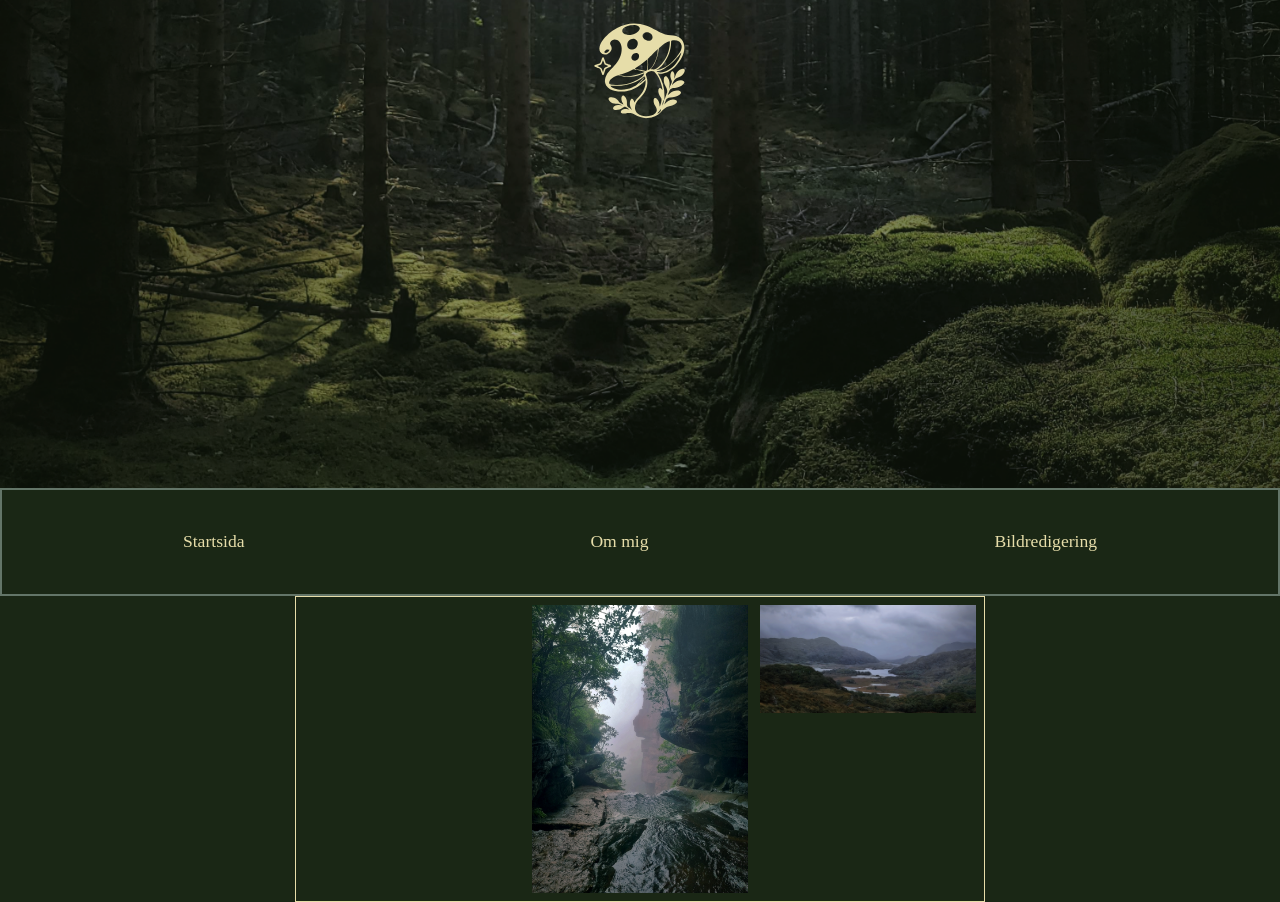
==== bildredigering.html @ 53afe8f0 "Add new images and update HTML and CSS for "Om mig" page - Added portrait2.png, portrait3.png, and s" ====
<!DOCTYPE html>
<html lang="en">
<head>
    <meta charset="UTF-8">
    <meta name="viewport" content="width=device-width, initial-scale=1.0">
    <title>Bildredigering</title>
<link rel="stylesheet" href="styles.css">
<title>HOME - Bildredigering</title>

</head>



<body>
<header>
    <div class="header-content">
    <img class="svamp-logo" src="images/logo-svamp.svg" alt="">
    <img class="header-image" src="images/header.png" alt="">
    </div>
<nav>
    <ul>
    <li><a href="index.html">Startsida</a></li>
    <li><a href="om-mig.html">Om mig</a></li>
    <li><a href="bildredigering.html">Bildredigering</a></li>
    </ul>
</nav>
</header>  
<main>
<article>
    <div class="redigerade-bilder">

        <div class="bild-grupp-1">
            <img src="images/bilserie001-edited.jpg" alt="">
            <img src="images/bildserie001.jpg" alt="">
        </div>

        <div class="bild-grupp-2">
            <img src="images/bildserie017-edited.jpg" alt="">
            <img src="images/bildserie017.jpg" alt="">    
        </div>

        <div class="bild-grupp-3">
            <img src="images/bildserie004-edited.jpg" alt="">
            <img src="images/bildserie004.jpg" alt="">
        </div>
    
    </div>
</article>
</main>
</body>

</html>
---- styles.css ----
/*-------------*/
/*--GEMENSAMT--*/
/*-------------*/
/*
    background-color: #0b110a;*/

* {
    font-family: Georgia, 'Times New Roman', Times, serif;
    color: #e6dda9;
}

body {
    background-color: #1a2715;
    margin: 0;
    padding: 0;
}

header {
    position: relative;
}


.header-image {
    display: block;
    width: 100%;
    height: auto;
    opacity: 60%;
    border-radius: 0;
}

.header-content {
    position: relative;
}

.svamp-logo {
    position: absolute;
    top: 20px;
    left: 50%;
    transform: translateX(-50%);
    width: 100px;
    height: auto;
    opacity: 1;
    z-index: 1;
}

nav {
    border: 2px solid #637568;
}



nav ul, nav li, nav a{
    display: flex;
    flex-direction: row;
    justify-content: space-around;
    align-items: center;
    text-decoration: none;
    list-style-type: none;
    padding: 0.5rem;
    font-size: 1.1rem;
}

h1 {
  text-align: center;
}

/*------------*/
/*---OM-MIG---*/
/*------------*/

.om-mig-image {
    position: absolute;
    padding: 1rem;
    width: 20rem;
    height: auto;
}

.om-mig-sparkles {
    position: relative;
    transform: translateY(1%);
    transform: translateX(10%);
    padding: 1rem;
    width: 20rem;
    height: auto;
}

.om-mig-text {
    border: 1px solid #e6dda9;
    margin: 2rem;
    padding: 2rem;
}

/*-----------------------*/
/*---REDIGERADE-BILDER---*/
/*-----------------------*/

.redigerade-bilder img {
    width: 20rem;
}

.redigerade-bilder {
    display: grid;
    grid-template-columns: repeat(3, minmax(0, 1fr));
    gap: 0.75rem;

    border: 1px solid #e6dda9;
    padding: 0.5rem;
    max-width: 42rem;
    margin-inline: auto;
}

.bild-grupp-1,
.bild-grupp-2,
.bild-grupp 3 {
    display: flex;
    flex-direction: column;
    gap: 0.75rem;
}

.redigerade-bilder img {
    display: block;
    width: 100%;
    height: auto;
}
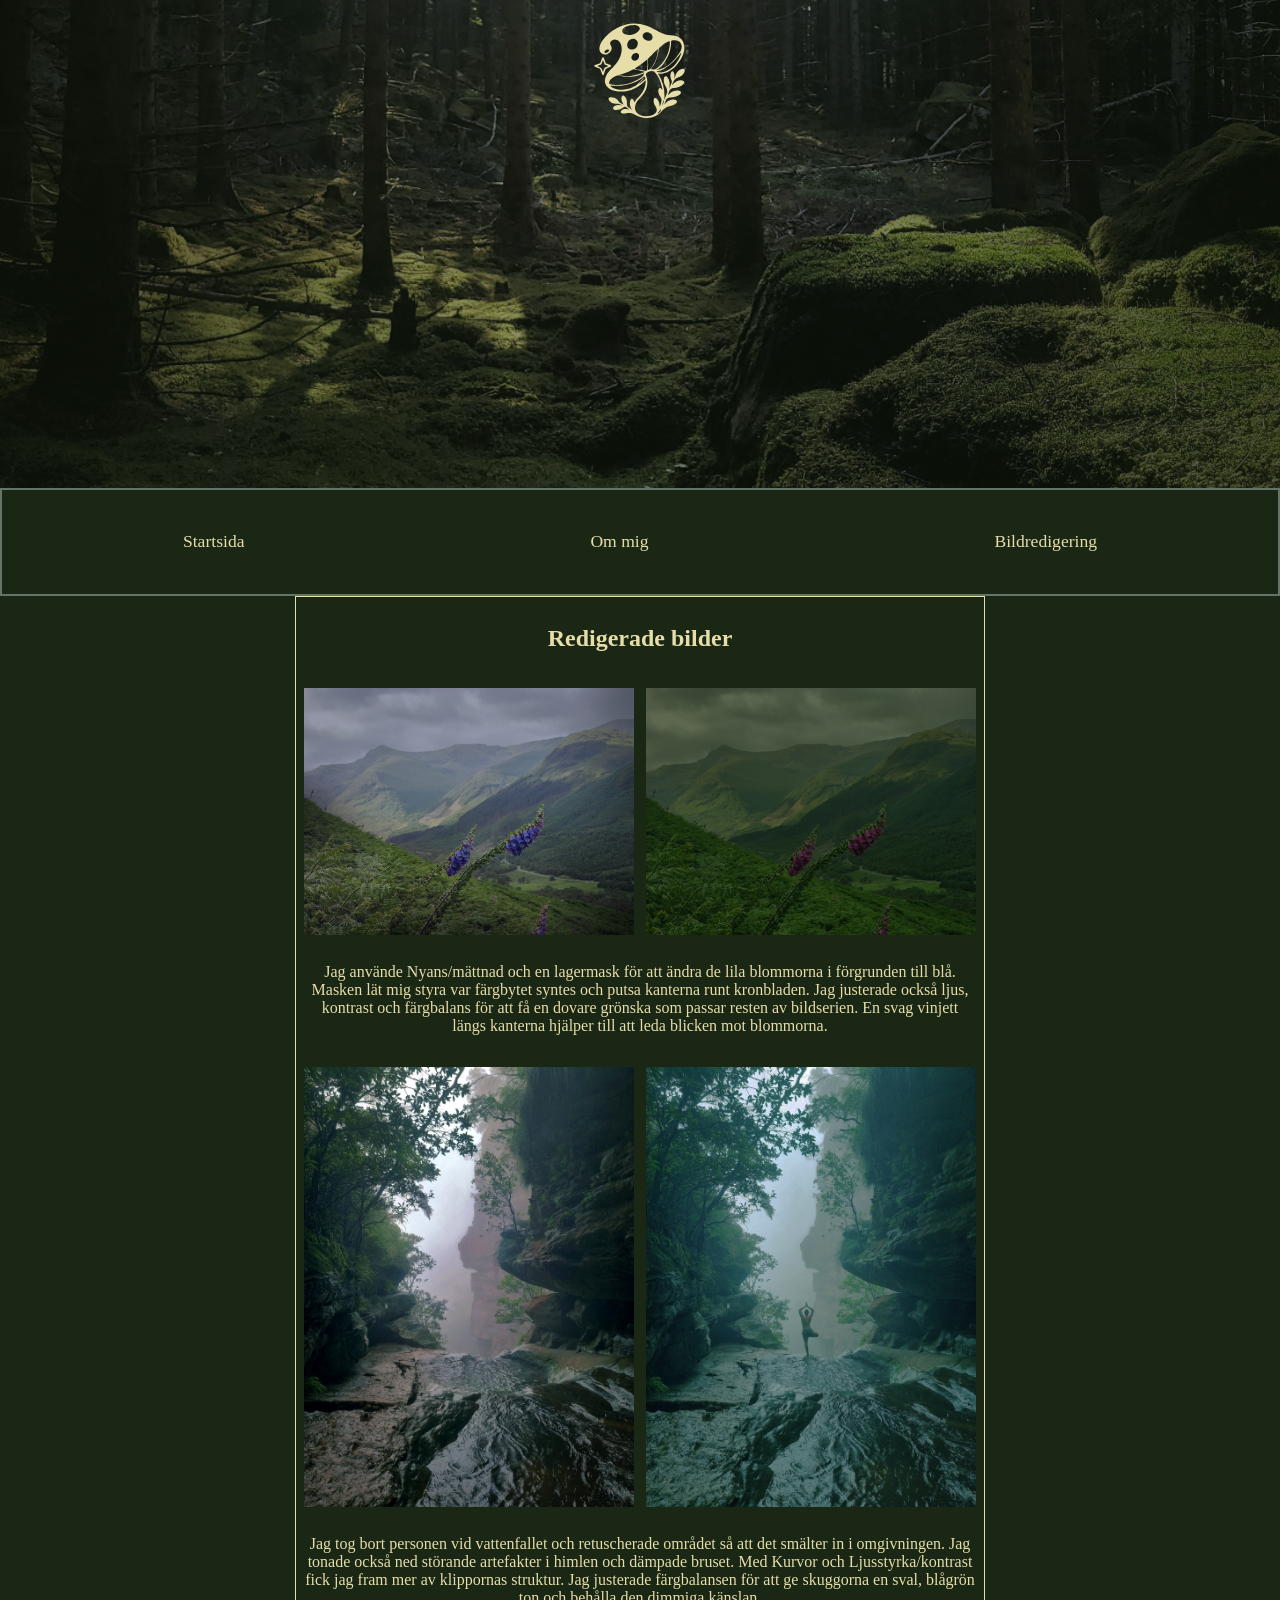
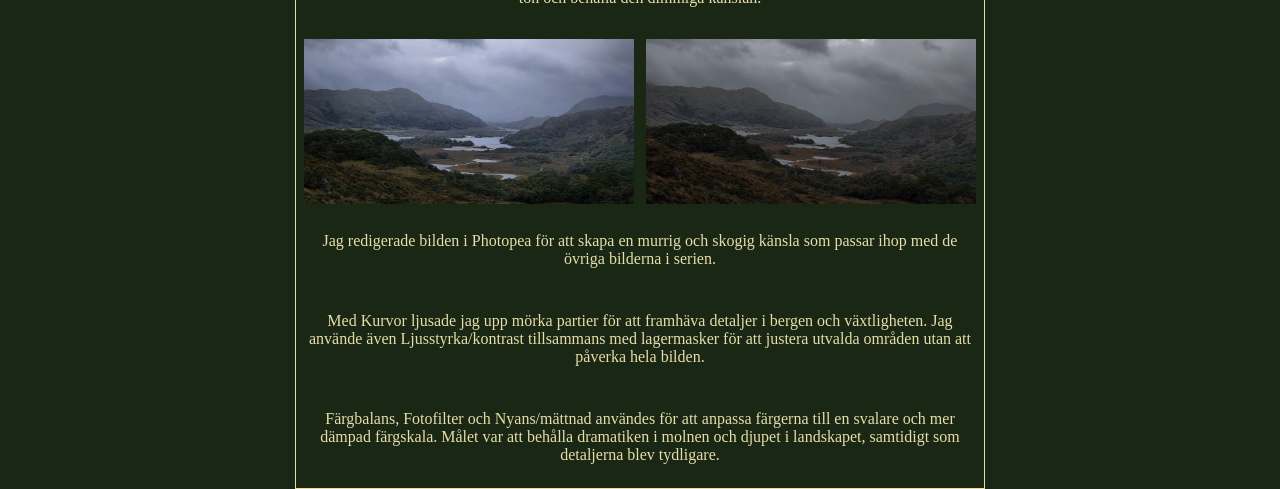
==== commit 1c5f2865: "Add favicon and update HTML to include icon links; enhance image display styles" ====
--- a/bildredigering.html
+++ b/bildredigering.html
@@ -6,6 +6,12 @@
     <title>Bildredigering</title>
 <link rel="stylesheet" href="styles.css">
 <title>HOME - Bildredigering</title>
+
+
+<link rel="icon" href="images/favicon.ico" sizes="16x16">
+<link rel="icon" href="images/favicon.png" type="image/png" sizes="32x32">
+
+
 
 </head>
 
@@ -28,20 +34,35 @@
 <main>
 <article>
     <div class="redigerade-bilder">
+        <h2>Redigerade bilder</h2>
 
         <div class="bild-grupp-1">
-            <img src="images/bilserie001-edited.jpg" alt="">
-            <img src="images/bildserie001.jpg" alt="">
+            <img src="images/bildserie001-edited.jpg" alt="Landskapsbild">
+            <img src="images/bildserie001.jpg" alt="Landskapsbild">
+            <p>Jag använde Nyans/mättnad och en lagermask för att ändra de lila blommorna i förgrunden till blå. 
+                Masken lät mig styra var färgbytet syntes och putsa kanterna runt kronbladen. Jag justerade också ljus,
+                kontrast och färgbalans för att få en dovare grönska som passar resten av bildserien. En svag vinjett
+                längs kanterna hjälper till att leda blicken mot blommorna.</p>
         </div>
 
         <div class="bild-grupp-2">
-            <img src="images/bildserie017-edited.jpg" alt="">
-            <img src="images/bildserie017.jpg" alt="">    
+            <img src="images/bildserie017-edited.jpg" alt="Landskapsbild">
+            <img src="images/bildserie017.jpg" alt="Landskapsbild">    
+            <p>Jag tog bort personen vid vattenfallet och retuscherade området så att det smälter in i omgivningen. 
+                Jag tonade också ned störande artefakter i himlen och dämpade bruset. Med Kurvor och Ljusstyrka/kontrast
+                 fick jag fram mer av klippornas struktur. Jag justerade färgbalansen för att ge skuggorna en sval, blågrön ton och behålla den dimmiga känslan.</p>
         </div>
 
         <div class="bild-grupp-3">
-            <img src="images/bildserie004-edited.jpg" alt="">
-            <img src="images/bildserie004.jpg" alt="">
+            <img src="images/bildserie004-edited.jpg" alt="Landskapsbild">
+            <img src="images/bildserie004.jpg" alt="Landskapsbild">
+            <p>Jag redigerade bilden i Photopea för att skapa en murrig och skogig känsla som passar ihop med de övriga bilderna i serien.</p>
+
+<p>Med Kurvor ljusade jag upp mörka partier för att framhäva detaljer i bergen och växtligheten. 
+    Jag använde även Ljusstyrka/kontrast tillsammans med lagermasker för att justera utvalda områden utan att påverka hela bilden.</p>
+
+<p>Färgbalans, Fotofilter och Nyans/mättnad användes för att anpassa färgerna till en svalare och mer dämpad färgskala. 
+    Målet var att behålla dramatiken i molnen och djupet i landskapet, samtidigt som detaljerna blev tydligare.</p>
         </div>
     
     </div>
--- a/styles.css
+++ b/styles.css
@@ -94,14 +94,9 @@
 /*---REDIGERADE-BILDER---*/
 /*-----------------------*/
 
-.redigerade-bilder img {
-    width: 20rem;
-}
-
 .redigerade-bilder {
     display: grid;
-    grid-template-columns: repeat(3, minmax(0, 1fr));
-    gap: 0.75rem;
+    gap: 1rem;
 
     border: 1px solid #e6dda9;
     padding: 0.5rem;
@@ -109,16 +104,20 @@
     margin-inline: auto;
 }
 
-.bild-grupp-1,
-.bild-grupp-2,
-.bild-grupp 3 {
-    display: flex;
-    flex-direction: column;
+.redigerade-bilder > div {
+    display: grid;
+    grid-template-columns: repeat(2, minmax(0, 1fr));
     gap: 0.75rem;
+    align-items: start;
+}
+
+.redigerade-bilder, h2, p {
+    grid-column: 1 / -1;
+    text-align: center;
 }
 
 .redigerade-bilder img {
     display: block;
     width: 100%;
     height: auto;
-}+}
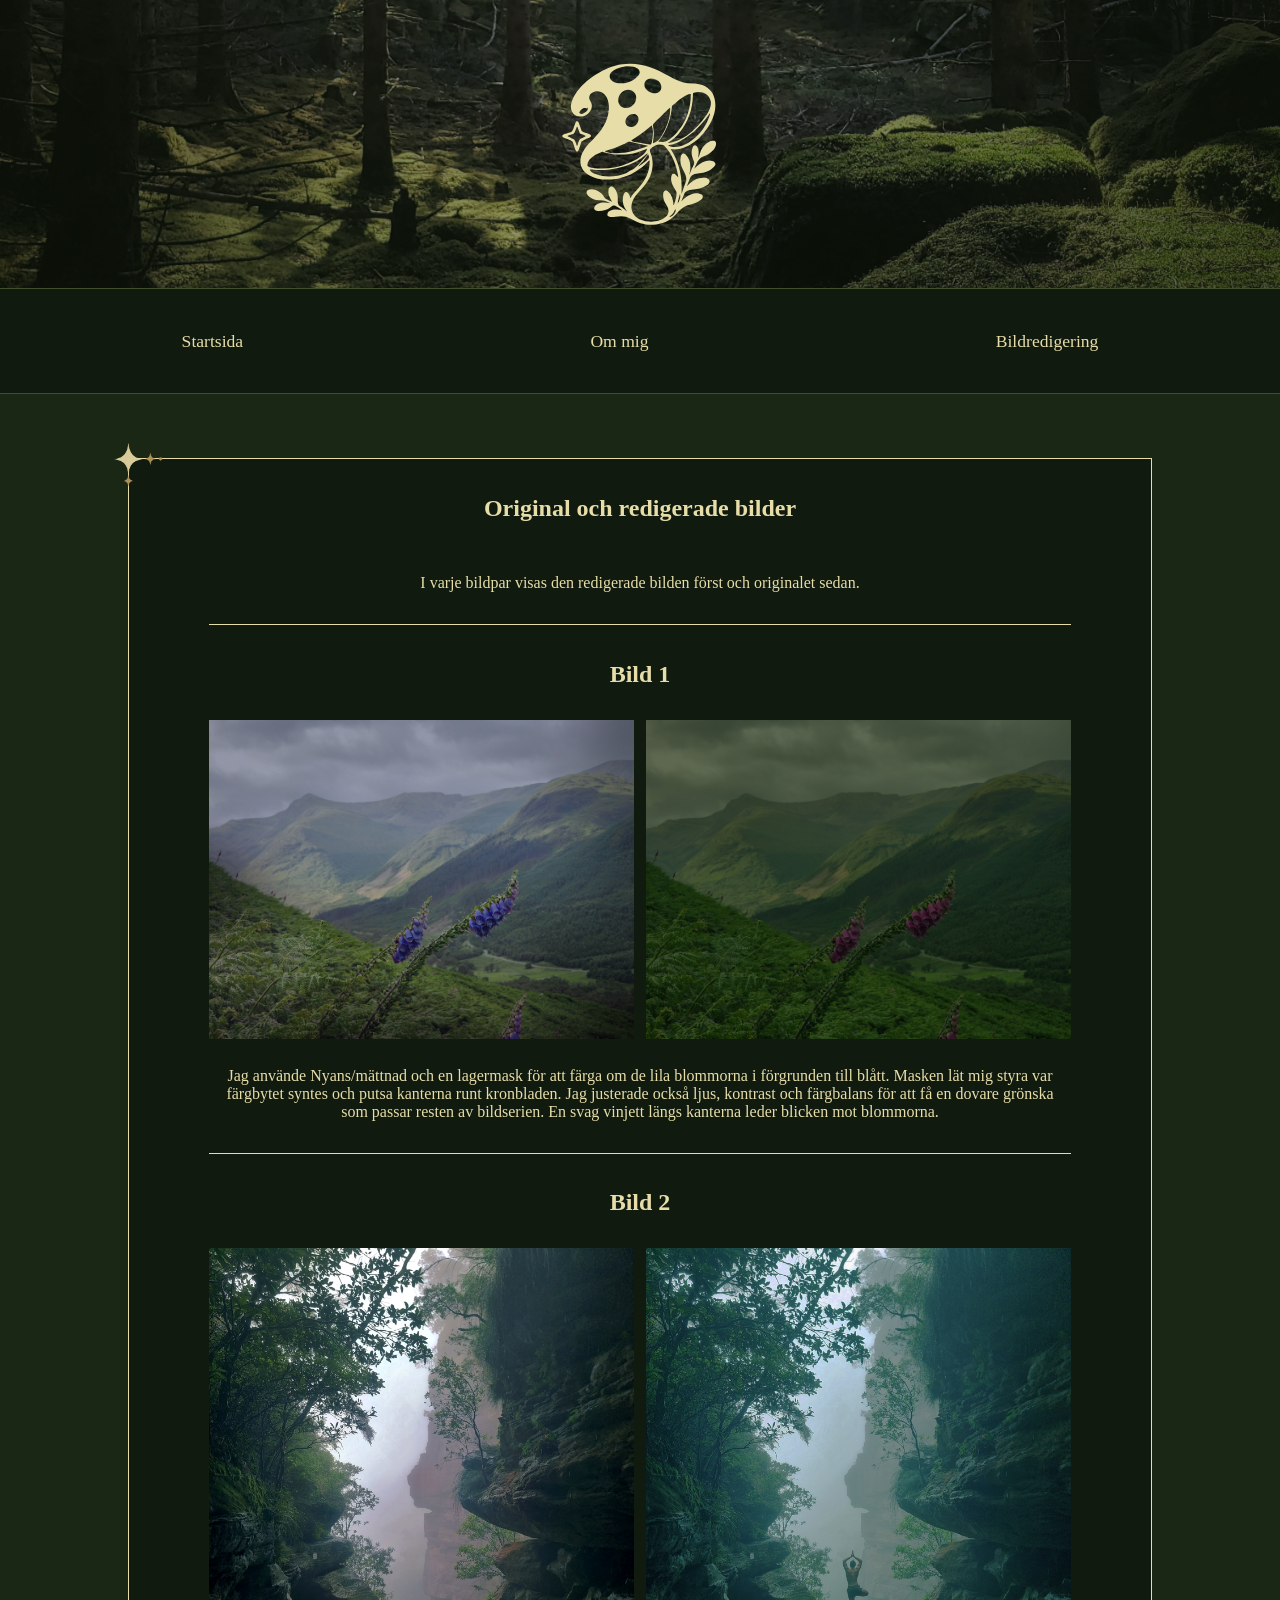
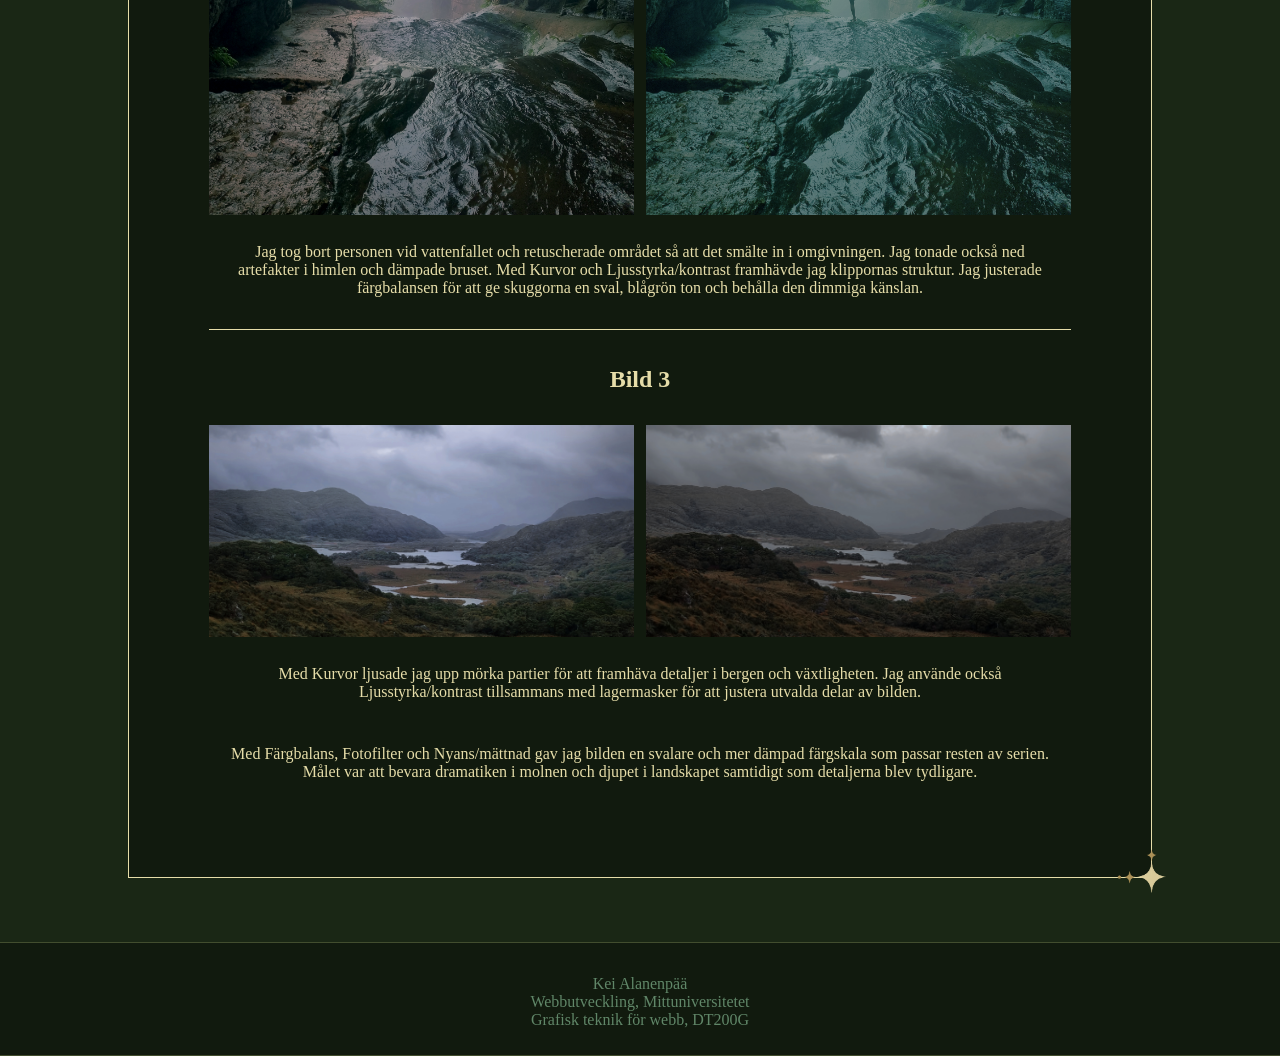
==== commit f11c5e80: "Refactor HTML structure and styles; enhance image display and navigation for improved user experienc" ====
--- a/bildredigering.html
+++ b/bildredigering.html
@@ -1,73 +1,125 @@
-<!DOCTYPE html>
-<html lang="en">
-<head>
-    <meta charset="UTF-8">
-    <meta name="viewport" content="width=device-width, initial-scale=1.0">
+<!doctype html>
+<html lang="sv">
+  <head>
+    <meta charset="UTF-8" />
+    <meta name="viewport" content="width=device-width, initial-scale=1.0" />
     <title>Bildredigering</title>
-<link rel="stylesheet" href="styles.css">
-<title>HOME - Bildredigering</title>
+    <link rel="stylesheet" href="styles.css" />
+    <link rel="icon" href="images/favicon.ico" sizes="16x16" />
+    <link rel="icon" href="images/favicon.png" type="image/png" sizes="32x32" />
+  </head>
 
+  <body>
+    <header>
+      <div class="header-content">
+        <img class="svamp-logo" src="images/logo-svamp.svg" alt="" />
+        <img class="header-image" src="images/header.png" alt="" />
+      </div>
 
-<link rel="icon" href="images/favicon.ico" sizes="16x16">
-<link rel="icon" href="images/favicon.png" type="image/png" sizes="32x32">
+      <nav>
+        <ul>
+          <li><a href="index.html">Startsida</a></li>
+          <li><a href="om-mig.html">Om mig</a></li>
+          <li>
+            <a href="bildredigering.html" aria-current="page">Bildredigering</a>
+          </li>
+        </ul>
+      </nav>
+    </header>
 
+    <main>
+      <article class="redigerade-bilder bildjamforelse">
+        <img class="sparkles-corner" src="images/sparkles-corner.png" alt="" />
 
+        <h1>Original och redigerade bilder</h1>
+        <p>
+          I varje bildpar visas den redigerade bilden först och originalet
+          sedan.
+        </p>
 
-</head>
-
-
-
-<body>
-<header>
-    <div class="header-content">
-    <img class="svamp-logo" src="images/logo-svamp.svg" alt="">
-    <img class="header-image" src="images/header.png" alt="">
-    </div>
-<nav>
-    <ul>
-    <li><a href="index.html">Startsida</a></li>
-    <li><a href="om-mig.html">Om mig</a></li>
-    <li><a href="bildredigering.html">Bildredigering</a></li>
-    </ul>
-</nav>
-</header>  
-<main>
-<article>
-    <div class="redigerade-bilder">
-        <h2>Redigerade bilder</h2>
+        <hr />
 
         <div class="bild-grupp-1">
-            <img src="images/bildserie001-edited.jpg" alt="Landskapsbild">
-            <img src="images/bildserie001.jpg" alt="Landskapsbild">
-            <p>Jag använde Nyans/mättnad och en lagermask för att ändra de lila blommorna i förgrunden till blå. 
-                Masken lät mig styra var färgbytet syntes och putsa kanterna runt kronbladen. Jag justerade också ljus,
-                kontrast och färgbalans för att få en dovare grönska som passar resten av bildserien. En svag vinjett
-                längs kanterna hjälper till att leda blicken mot blommorna.</p>
+          <h2>Bild 1</h2>
+          <img
+            src="images/bildserie001-edited.jpg"
+            alt="Redigerad bild med blå blommor framför en bergsdal"
+          />
+          <img
+            src="images/bildserie001.jpg"
+            alt="Originalbild med lila blommor framför en bergsdal"
+          />
+          <p>
+            Jag använde Nyans/mättnad och en lagermask för att färga om de lila
+            blommorna i förgrunden till blått. Masken lät mig styra var
+            färgbytet syntes och putsa kanterna runt kronbladen. Jag justerade
+            också ljus, kontrast och färgbalans för att få en dovare grönska som
+            passar resten av bildserien. En svag vinjett längs kanterna leder
+            blicken mot blommorna.
+          </p>
         </div>
 
+        <hr />
+
         <div class="bild-grupp-2">
-            <img src="images/bildserie017-edited.jpg" alt="Landskapsbild">
-            <img src="images/bildserie017.jpg" alt="Landskapsbild">    
-            <p>Jag tog bort personen vid vattenfallet och retuscherade området så att det smälter in i omgivningen. 
-                Jag tonade också ned störande artefakter i himlen och dämpade bruset. Med Kurvor och Ljusstyrka/kontrast
-                 fick jag fram mer av klippornas struktur. Jag justerade färgbalansen för att ge skuggorna en sval, blågrön ton och behålla den dimmiga känslan.</p>
+          <h2>Bild 2</h2>
+          <img
+            src="images/bildserie017-edited.jpg"
+            alt="Redigerad bild av vattenfallet där personen har tagits bort"
+          />
+          <img
+            src="images/bildserie017.jpg"
+            alt="Originalbild med en person vid vattenfallet"
+          />
+          <p>
+            Jag tog bort personen vid vattenfallet och retuscherade området så
+            att det smälte in i omgivningen. Jag tonade också ned artefakter i
+            himlen och dämpade bruset. Med Kurvor och Ljusstyrka/kontrast
+            framhävde jag klippornas struktur. Jag justerade färgbalansen för
+            att ge skuggorna en sval, blågrön ton och behålla den dimmiga
+            känslan.
+          </p>
         </div>
 
+        <hr />
+
         <div class="bild-grupp-3">
-            <img src="images/bildserie004-edited.jpg" alt="Landskapsbild">
-            <img src="images/bildserie004.jpg" alt="Landskapsbild">
-            <p>Jag redigerade bilden i Photopea för att skapa en murrig och skogig känsla som passar ihop med de övriga bilderna i serien.</p>
+          <h2>Bild 3</h2>
+          <img
+            src="images/bildserie004-edited.jpg"
+            alt="Redigerad bild av sjöar och berg i svala, dämpade toner"
+          />
+          <img
+            src="images/bildserie004.jpg"
+            alt="Originalbild av sjöar mellan berg under en molnig himmel"
+          />
+          <p>
+            Med Kurvor ljusade jag upp mörka partier för att framhäva detaljer i
+            bergen och växtligheten. Jag använde också Ljusstyrka/kontrast
+            tillsammans med lagermasker för att justera utvalda delar av bilden.
+          </p>
+          <p>
+            Med Färgbalans, Fotofilter och Nyans/mättnad gav jag bilden en
+            svalare och mer dämpad färgskala som passar resten av serien. Målet
+            var att bevara dramatiken i molnen och djupet i landskapet samtidigt
+            som detaljerna blev tydligare.
+          </p>
+        </div>
 
-<p>Med Kurvor ljusade jag upp mörka partier för att framhäva detaljer i bergen och växtligheten. 
-    Jag använde även Ljusstyrka/kontrast tillsammans med lagermasker för att justera utvalda områden utan att påverka hela bilden.</p>
+        <img
+          class="sparkles-corner-2"
+          src="images/sparkles-corner.png"
+          alt=""
+        />
+      </article>
+    </main>
 
-<p>Färgbalans, Fotofilter och Nyans/mättnad användes för att anpassa färgerna till en svalare och mer dämpad färgskala. 
-    Målet var att behålla dramatiken i molnen och djupet i landskapet, samtidigt som detaljerna blev tydligare.</p>
-        </div>
-    
-    </div>
-</article>
-</main>
-</body>
-
-</html>+    <footer>
+      <p>
+        Kei Alanenpää<br />
+        Webbutveckling, Mittuniversitetet<br />
+        Grafisk teknik för webb, DT200G
+      </p>
+    </footer>
+  </body>
+</html>
--- a/styles.css
+++ b/styles.css
@@ -1,123 +1,287 @@
-/*-------------*/
-/*--GEMENSAMT--*/
-/*-------------*/
-/*
-    background-color: #0b110a;*/
+/* GEMENSAMT */
 
 * {
-    font-family: Georgia, 'Times New Roman', Times, serif;
-    color: #e6dda9;
+  font-family: Georgia, "Times New Roman", Times, serif;
 }
 
 body {
-    background-color: #1a2715;
-    margin: 0;
-    padding: 0;
+  background-color: #1a2715;
+  margin: 0;
+  padding: 0;
+  color: #e6dda9;
 }
 
 header {
-    position: relative;
-}
-
+  position: relative;
+}
+
+.header-content {
+  position: relative;
+}
 
 .header-image {
-    display: block;
-    width: 100%;
-    height: auto;
-    opacity: 60%;
-    border-radius: 0;
-}
-
-.header-content {
-    position: relative;
+  display: block;
+  width: 100%;
+  height: auto;
+  opacity: 60%;
+  border-radius: 0;
 }
 
 .svamp-logo {
-    position: absolute;
-    top: 20px;
-    left: 50%;
-    transform: translateX(-50%);
-    width: 100px;
-    height: auto;
-    opacity: 1;
-    z-index: 1;
+  position: absolute;
+  top: 20px;
+  left: 50%;
+  transform: translateX(-50%);
+  width: 100px;
+  height: auto;
+  opacity: 1;
+  z-index: 1;
 }
 
 nav {
-    border: 2px solid #637568;
-}
-
-
-
-nav ul, nav li, nav a{
-    display: flex;
-    flex-direction: row;
-    justify-content: space-around;
-    align-items: center;
-    text-decoration: none;
-    list-style-type: none;
-    padding: 0.5rem;
-    font-size: 1.1rem;
+  border-block: 1px solid #424d2e;
+  background-color: #111a0e;
+}
+
+nav ul,
+nav li,
+nav a {
+  display: flex;
+  flex-direction: row;
+  justify-content: space-around;
+  align-items: center;
+  text-decoration: none;
+  list-style-type: none;
+  padding: 0.5rem;
+  font-size: 1.1rem;
+  color: #e6dda9;
 }
 
 h1 {
   text-align: center;
 }
 
-/*------------*/
-/*---OM-MIG---*/
-/*------------*/
+main {
+  max-width: 64rem;
+  margin-inline: auto;
+  margin-top: 2rem;
+  padding-block-start: 2rem;
+  padding-inline: 2rem;
+}
+
+footer {
+  display: block;
+  width: auto;
+  height: 5rem;
+  background-color: #111a0e;
+  margin-top: 4rem;
+  padding-block: 1rem;
+  color: #608668;
+  border-block: 1px solid #424d2e;
+}
+
+/* OM MIG */
+
+.om-mig-portratt {
+  position: relative;
+  width: min(100%, 20rem);
+  margin-inline: auto;
+}
 
 .om-mig-image {
-    position: absolute;
-    padding: 1rem;
-    width: 20rem;
-    height: auto;
+  position: relative;
+  display: block;
+  width: 100%;
+  height: auto;
 }
 
 .om-mig-sparkles {
+  position: absolute;
+  top: -1rem;
+  left: 2.4rem;
+  width: 100%;
+  height: auto;
+  pointer-events: none;
+  z-index: 1;
+}
+
+.om-mig-text {
+  background-color: #111a0e;
+  border: 1px solid #e6dda9;
+  margin: 1rem;
+  padding: 1.5rem;
+}
+
+/* STARTSIDAN OCH BILDREDIGERING */
+
+.redigerade-bilder {
+  display: grid;
+  grid-template-columns: minmax(0, 1fr);
+  gap: 1rem;
+  background-color: #111a0e;
+  border: 1px solid #e6dda9;
+  padding: 0.5rem;
+  max-width: 42rem;
+  margin: 0;
+  position: relative;
+}
+
+.redigerade-bilder > hr {
+  width: 100%;
+  margin: 0;
+  border: 0;
+  border-top: 1px solid #e6dda9;
+}
+
+.redigerade-bilder > div {
+  display: grid;
+  grid-template-columns: repeat(2, minmax(0, 1fr));
+  gap: 0.75rem;
+  align-items: start;
+}
+
+.redigerade-bilder,
+h2,
+p {
+  grid-column: 1 / -1;
+  text-align: center;
+}
+
+.redigerade-bilder > div > h3 {
+  margin: 0;
+}
+
+.redigerade-bilder > div > h3,
+.redigerade-bilder > div > p {
+  grid-column: 1 / -1;
+  text-align: center;
+  padding-inline: 1rem;
+}
+
+.redigerade-bilder img {
+  display: block;
+  width: 100%;
+  height: auto;
+}
+
+/* STARTSIDANS GALLERI */
+
+.redigerade-bilder > .startsida-galleri {
+  grid-template-columns: minmax(0, 16fr) minmax(0, 9fr);
+  align-items: center;
+}
+
+.startsida-galleri > img:last-child {
+  grid-column: 1 / -1;
+}
+
+/* HÖRNSTJÄRNOR */
+
+.redigerade-bilder > .sparkles-corner,
+.redigerade-bilder > .sparkles-corner-2 {
+  position: absolute;
+  width: 6rem;
+  height: auto;
+  pointer-events: none;
+}
+
+.redigerade-bilder > .sparkles-corner {
+  top: -2.5rem;
+  left: -2.3rem;
+}
+
+.redigerade-bilder > .sparkles-corner-2 {
+  bottom: -2.5rem;
+  right: -2.3em;
+  transform: rotate(180deg);
+}
+
+/* BREDA SKÄRMAR */
+
+@media screen and (min-width: 64rem) {
+  .header-image {
+    height: 18rem;
+    object-fit: cover;
+    object-position: center;
+  }
+
+  .svamp-logo {
+    top: 50%;
+    transform: translate(-50%, -50%);
+    width: 170px;
+  }
+
+  .om-mig-container {
+    display: grid;
+    grid-template-columns: 20rem minmax(0, 1fr);
+    align-items: center;
+    max-width: 52rem;
+    margin-inline: auto;
+  }
+
+  .om-mig-container > h1 {
+    grid-column: 1 / -1;
+    margin: 0 0 2rem;
+    text-align: center;
+  }
+
+  .om-mig-portratt {
+    z-index: 1;
+  }
+
+  .om-mig-text {
+    margin: 0 0 0 -1rem;
+    padding-left: 2.5rem;
+  }
+
+  .redigerade-bilder {
+    margin-inline: auto;
+    padding: 1rem 5rem 5rem;
+  }
+
+  .redigerade-bilder.bildjamforelse {
+    max-width: 56rem;
+  }
+}
+
+/* SMALA SKÄRMAR */
+
+@media screen and (max-width: 36rem) {
+  .redigerade-bilder > div {
+    grid-template-columns: minmax(0, 1fr);
+  }
+
+  .redigerade-bilder > .startsida-galleri {
+    gap: 0.5rem;
+  }
+
+  nav ul {
+    flex-wrap: wrap;
+  }
+
+  .svamp-logo {
+    top: 50%;
+    transform: translate(-50%, -50%);
+  }
+
+  .om-mig-container > h1 {
     position: relative;
-    transform: translateY(1%);
-    transform: translateX(10%);
-    padding: 1rem;
-    width: 20rem;
-    height: auto;
-}
-
-.om-mig-text {
-    border: 1px solid #e6dda9;
-    margin: 2rem;
-    padding: 2rem;
-}
-
-/*-----------------------*/
-/*---REDIGERADE-BILDER---*/
-/*-----------------------*/
-
-.redigerade-bilder {
-    display: grid;
-    gap: 1rem;
-
-    border: 1px solid #e6dda9;
-    padding: 0.5rem;
-    max-width: 42rem;
-    margin-inline: auto;
-}
-
-.redigerade-bilder > div {
-    display: grid;
-    grid-template-columns: repeat(2, minmax(0, 1fr));
-    gap: 0.75rem;
-    align-items: start;
-}
-
-.redigerade-bilder, h2, p {
-    grid-column: 1 / -1;
-    text-align: center;
-}
-
-.redigerade-bilder img {
-    display: block;
-    width: 100%;
-    height: auto;
-}
+    top: -2rem;
+  }
+
+  .om-mig-image {
+    left: -1rem;
+  }
+
+  .om-mig-sparkles {
+    left: 1rem;
+  }
+
+  .redigerade-bilder > .sparkles-corner {
+    left: -2.3rem;
+  }
+
+  .redigerade-bilder > .sparkles-corner-2 {
+    right: -2.3rem;
+  }
+}
